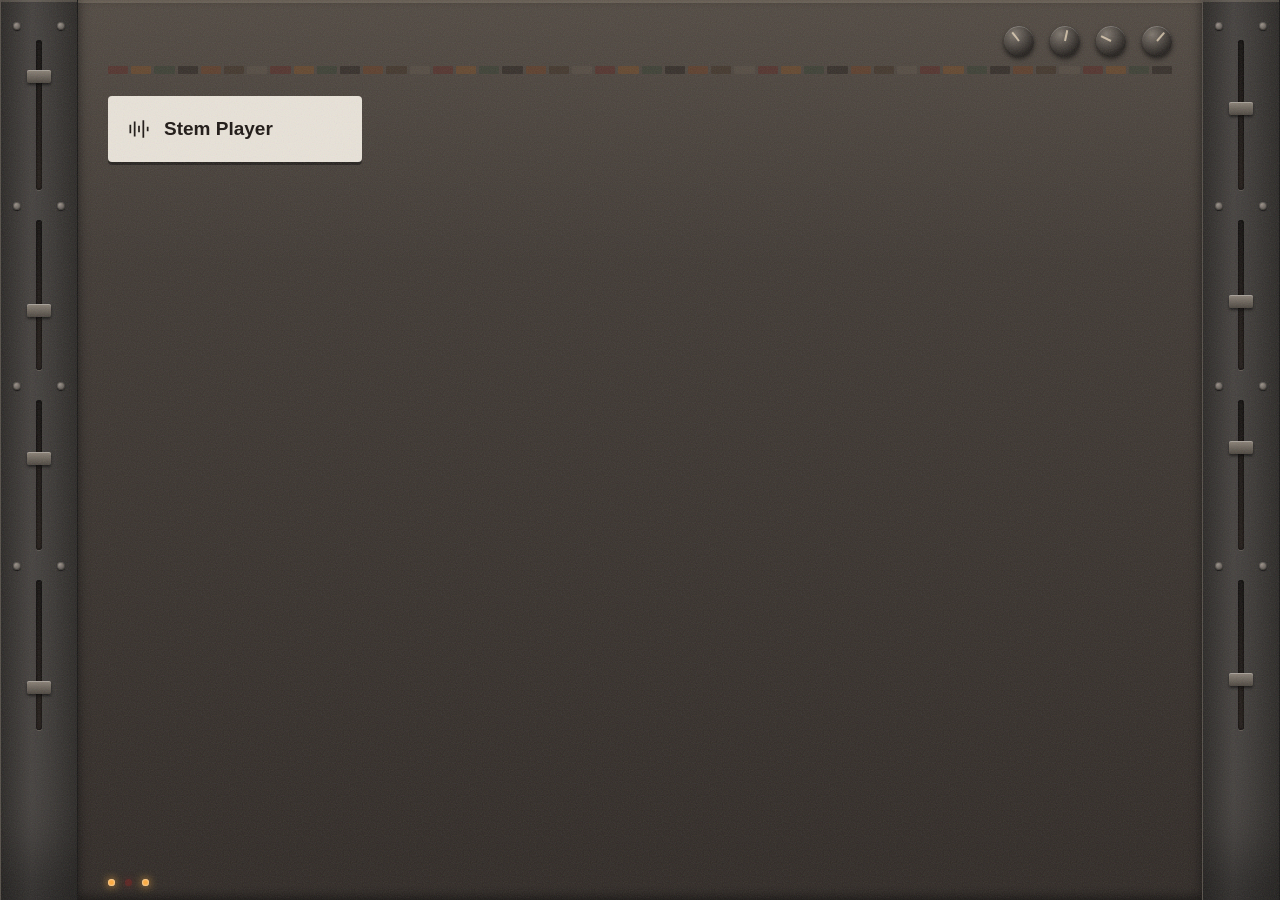
==== index.html @ 5638e5e9 "first draft" ====
<!DOCTYPE html>
<html lang="en">
<head>
<meta charset="utf-8">
<meta name="viewport" content="width=device-width, initial-scale=1">
<title>Stem Machine</title>
<style>
/* tokens */
:root{
  --wood:#2a1d15;
  --wood-2:#3a2a1e;
  --panel:#4a4643;
  --panel-2:#35322f;
  --metal:#6b6560;
  --edge-hi:rgba(255,235,205,.16);
  --edge-lo:rgba(0,0,0,.55);
  --tile:#e8e2d8;
  --tile-ink:#1c1613;
  --tile-hover:#fff;
  --led:#ffab3d;
  --oxblood:#5a2320;
}

*{box-sizing:border-box}
html,body{height:100%}
body{
  margin:0;
  background:var(--wood);
  font-family:-apple-system,BlinkMacSystemFont,"Segoe UI",Helvetica,Arial,sans-serif;
  color:var(--tile);
  overflow:hidden;
}

/* grain overlay */
body::after{
  content:"";
  position:fixed; inset:0;
  pointer-events:none;
  opacity:.12;
  background-image:url("data:image/svg+xml;utf8,<svg xmlns='http://www.w3.org/2000/svg' width='120' height='120'><filter id='n'><feTurbulence type='fractalNoise' baseFrequency='.85' numOctaves='3'/></filter><rect width='120' height='120' filter='url(%23n)'/></svg>");
  z-index:9;
}

/* ---------- hub ---------- */
#hub{
  position:fixed; inset:0;
  display:grid;
  grid-template-columns:78px 1fr 78px;
  background:
    radial-gradient(120% 80% at 20% 0%, rgba(255,220,180,.10), transparent 60%),
    linear-gradient(160deg,var(--wood-2),var(--wood) 60%, #1d140f);
}

/* fader strips */
.strip{
  position:relative;
  background:linear-gradient(90deg,var(--panel-2),var(--panel) 40%,var(--panel-2));
  border-left:1px solid var(--edge-hi);
  border-right:1px solid var(--edge-lo);
  box-shadow:inset 0 2px 0 var(--edge-hi), inset 0 -40px 60px rgba(0,0,0,.4);
}
.fader{
  position:absolute; left:50%; transform:translateX(-50%);
  width:6px; height:150px;
  background:linear-gradient(180deg,#151210,#241d19);
  border-radius:3px;
  box-shadow:inset 0 0 3px #000, 0 1px 0 var(--edge-hi);
}
.cap{
  position:absolute; left:-9px;
  width:24px; height:13px;
  background:linear-gradient(180deg,#8c8378,#4b453e);
  border-radius:2px;
  box-shadow:0 2px 3px rgba(0,0,0,.6), inset 0 1px 0 rgba(255,255,255,.25);
}
.screw{
  position:absolute; width:8px; height:8px; border-radius:50%;
  background:radial-gradient(circle at 35% 30%,#9a9189,#3b3733);
  box-shadow:0 1px 1px rgba(0,0,0,.7), inset 0 0 0 1px rgba(0,0,0,.3);
}

/* console face */
.face{
  position:relative;
  padding:26px 30px 30px;
  overflow-y:auto;
  background:
    linear-gradient(180deg, rgba(255,230,200,.06), transparent 30%),
    linear-gradient(180deg,#463f39,#2f2925);
  box-shadow:inset 0 3px 0 var(--edge-hi), inset 0 -3px 12px rgba(0,0,0,.6);
}

/* knob row */
.knobs{display:flex; gap:16px; justify-content:flex-end; margin-bottom:10px}
.knob{
  width:30px; height:30px; border-radius:50%;
  background:
    radial-gradient(circle at 34% 28%, #7e766d, #26221f 72%),
    var(--metal);
  box-shadow:0 3px 5px rgba(0,0,0,.65), inset 0 1px 0 rgba(255,255,255,.22);
  position:relative;
}
.knob::after{
  content:""; position:absolute;
  left:50%; top:4px; width:2px; height:11px;
  background:rgba(255,235,205,.65);
  transform-origin:50% 11px;
}
.knob:nth-child(1)::after{transform:translateX(-50%) rotate(-38deg)}
.knob:nth-child(2)::after{transform:translateX(-50%) rotate(12deg)}
.knob:nth-child(3)::after{transform:translateX(-50%) rotate(-64deg)}
.knob:nth-child(4)::after{transform:translateX(-50%) rotate(41deg)}

/* record spines */
.spines{display:flex; gap:3px; height:8px; margin:0 0 22px}
.spines i{flex:1; border-radius:1px; opacity:.5}

/* link tiles */
.grid{
  display:grid;
  grid-template-columns:repeat(auto-fill,minmax(230px,1fr));
  gap:16px;
}
a.tile{
  display:flex; align-items:center; gap:12px;
  padding:20px 18px;
  background:var(--tile);
  color:var(--tile-ink);
  text-decoration:none;
  border:none; border-radius:4px;
  font-size:19px; font-weight:600; line-height:1.25;
  box-shadow:0 3px 0 rgba(0,0,0,.45);
  cursor:pointer;
  transition:transform .08s, background .12s;
}
a.tile:hover,a.tile:focus{background:var(--tile-hover); transform:translateY(-2px)}
a.tile:active{transform:translateY(1px); box-shadow:0 1px 0 rgba(0,0,0,.45)}
a.tile svg{flex:none; stroke:var(--tile-ink); stroke-width:1.6; fill:none}

/* leds */
.leds{position:absolute; left:30px; bottom:14px; display:flex; gap:10px}
.leds span{
  width:7px; height:7px; border-radius:50%;
  background:var(--led);
  box-shadow:0 0 8px var(--led), 0 0 2px #fff inset;
}
.leds span:nth-child(2){background:var(--oxblood); box-shadow:0 0 7px var(--oxblood)}

/* ---------- viewer ---------- */
#viewer{position:fixed; inset:0; display:none; background:#000; z-index:20}
#viewer iframe{width:100%; height:100%; border:0; display:block}
#home{
  position:fixed; top:14px; right:14px; z-index:30;
  width:52px; height:52px; border-radius:6px;
  border:2px solid #1c1613;
  background:var(--tile);
  display:none; place-items:center;
  cursor:pointer;
  box-shadow:0 3px 0 rgba(0,0,0,.6);
}
#home:active{transform:translateY(2px); box-shadow:0 1px 0 rgba(0,0,0,.6)}
#home svg{stroke:#1c1613; stroke-width:2; fill:none}

@media (max-width:720px){
  #hub{grid-template-columns:34px 1fr 34px}
  .cap,.knobs{display:none}
}
</style>
</head>
<body>

<!-- hub -->
<div id="hub">
  <div class="strip" id="stripL"></div>

  <div class="face">
    <div class="knobs"><i class="knob"></i><i class="knob"></i><i class="knob"></i><i class="knob"></i></div>
    <div class="spines" id="spines"></div>

    <div class="grid" id="grid"></div>

    <div class="leds"><span></span><span></span><span></span></div>
  </div>

  <div class="strip" id="stripR"></div>
</div>

<!-- viewer -->
<div id="viewer"><iframe id="frame" title="page"></iframe></div>
<button id="home" aria-label="Home">
  <svg width="26" height="26" viewBox="0 0 24 24"><path d="M3 11l9-7 9 7"/><path d="M6 10v9h12v-9"/></svg>
</button>

<script>
/* ================================================================
   ██  MANIFEST — EDIT THIS. NOTHING ELSE.  ██
   ================================================================

   One line per page. Files live in the pages/ folder.

     file  — filename inside pages/
     label — what the tile says
     icon  — pick one from ICONS below, or leave it out

   Add a page   : drop the .html in pages/, add a line here.
   Remove a page: delete its line here. The file can stay.
   Reorder      : move the lines. Tiles follow this order.

   ================================================================ */

const PAGES = [
  { file: "stem-player.html", label: "Stem Player", icon: "faders" },
];

/* ---- ICONS — add your own; 24x24 viewBox path data ---- */
const ICONS = {
  faders:  "M4 8v8M8 5v14M12 9v6M16 4v16M20 10v4",
  wave:    "M2 12c2-6 4 6 6 0s4 6 6 0 4 6 6 0",
  note:    "M9 18V5l11-2v13M9 18a3 3 0 11-6 0 3 3 0 016 0zm11-2a3 3 0 11-6 0 3 3 0 016 0z",
  disc:    "M12 3a9 9 0 100 18 9 9 0 000-18zm0 7a2 2 0 100 4 2 2 0 000-4z",
  grid:    "M4 4h7v7H4zM13 4h7v7h-7zM4 13h7v7H4zM13 13h7v7h-7z",
  book:    "M4 5a2 2 0 012-2h13v18H6a2 2 0 01-2-2zM19 17H6",
  play:    "M6 4l14 8-14 8z",
  default: "M5 4h14v16H5zM8 8h8M8 12h8M8 16h5",
};

/* ================================================================
   below here is machinery — you shouldn't need to touch it
   ================================================================ */

// build the tiles
document.getElementById("grid").innerHTML = PAGES.map(function (p) {
  var d = ICONS[p.icon] || ICONS.default;
  return '<a class="tile" href="pages/' + p.file + '">' +
         '<svg width="26" height="26" viewBox="0 0 24 24"><path d="' + d + '"/></svg>' +
         p.label + '</a>';
}).join("");

// decor: faders
var heights=[.22,.61,.38,.74,.45,.55,.30,.68];
['stripL','stripR'].forEach(function(id,s){
  var el=document.getElementById(id),h='';
  for(var i=0;i<4;i++){
    var top=40+i*180, pos=heights[s*4+i];
    h+='<div class="fader" style="top:'+top+'px"><div class="cap" style="top:'+(pos*137)+'px"></div></div>';
    h+='<div class="screw" style="top:'+(top-18)+'px;left:12px"></div>';
    h+='<div class="screw" style="top:'+(top-18)+'px;right:12px"></div>';
  }
  el.innerHTML=h;
});

// decor: record spines
var tones=['#5a2320','#7a4a22','#2f3c2e','#1f1a17','#6b3a1e','#3a2a1e','#5c5248'],sp='';
for(var i=0;i<46;i++) sp+='<i style="background:'+tones[i%tones.length]+'"></i>';
document.getElementById('spines').innerHTML=sp;

// nav: open in frame
var hub=document.getElementById('hub'),
    viewer=document.getElementById('viewer'),
    frame=document.getElementById('frame'),
    home=document.getElementById('home');

document.querySelectorAll('a.tile').forEach(function(a){
  a.addEventListener('click',function(e){
    e.preventDefault();
    open_page(a.getAttribute('href'));
  });
});

function open_page(src){
  frame.src=src;
  viewer.style.display='block';
  home.style.display='grid';
  history.pushState({open:1},'','#'+src);
}
function go_home(){
  viewer.style.display='none';
  home.style.display='none';
  frame.src='about:blank';
}
home.addEventListener('click',function(){history.back()});
window.addEventListener('popstate',go_home);

// deep link on load
if(location.hash.length>1) open_page(decodeURIComponent(location.hash.slice(1)));
</script>
</body>
</html>
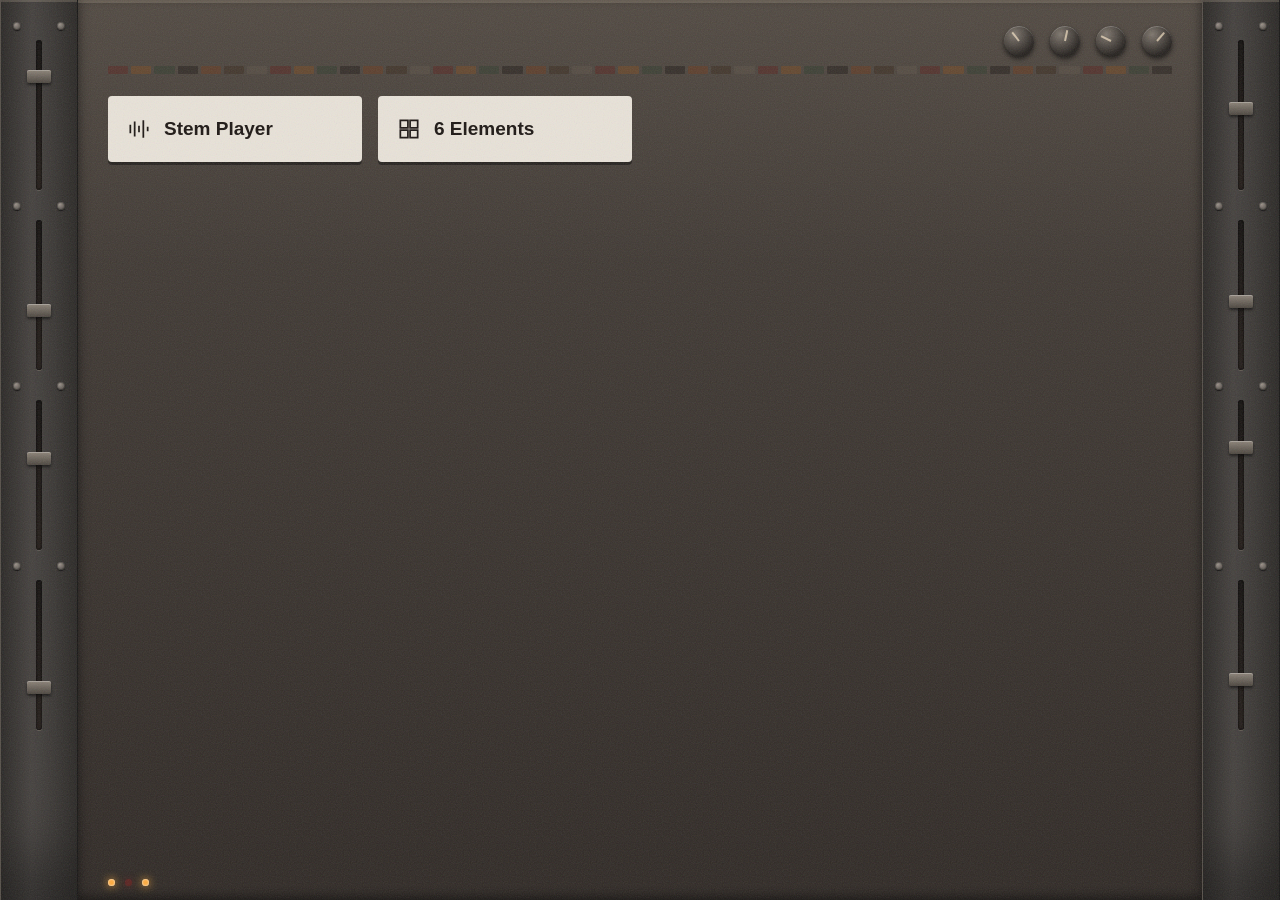
==== commit 1cadd8f4: "6 elements added" ====
--- a/index.html
+++ b/index.html
@@ -210,7 +210,9 @@
 
 const PAGES = [
   { file: "stem-player.html", label: "Stem Player", icon: "faders" },
+  { file: "6elements.html",   label: "6 Elements",  icon: "grid" }
 ];
+
 
 /* ---- ICONS — add your own; 24x24 viewBox path data ---- */
 const ICONS = {
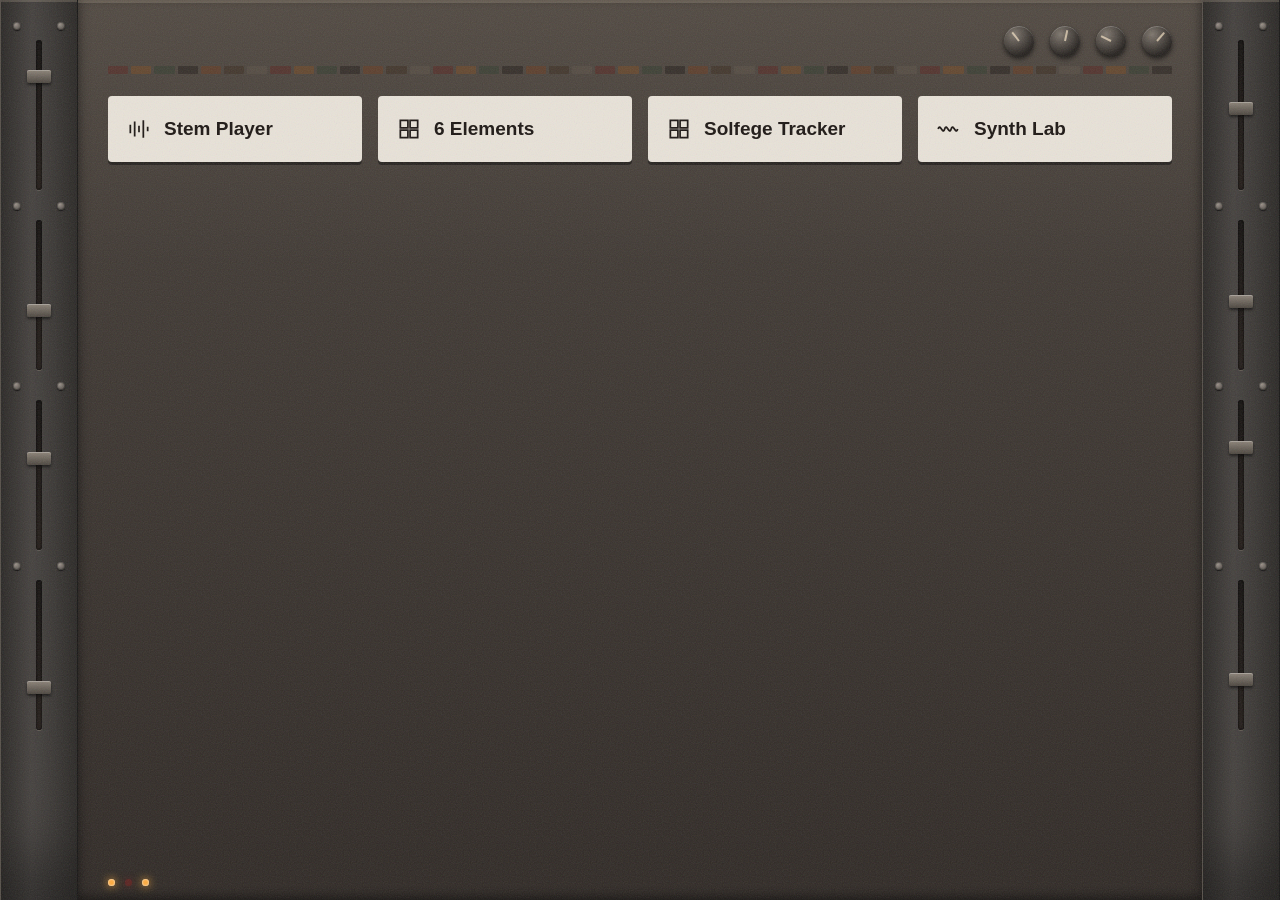
==== commit 5bbe3b22: "synth lab + solfege tracker" ====
--- a/index.html
+++ b/index.html
@@ -210,7 +210,9 @@
 
 const PAGES = [
   { file: "stem-player.html", label: "Stem Player", icon: "faders" },
-  { file: "6elements.html",   label: "6 Elements",  icon: "grid" }
+  { file: "6-elements/6elements.html",   label: "6 Elements",  icon: "grid" },
+  {file: "solfege-tracker/index.html", label: "Solfege Tracker", icon: "grid"},
+  { file: "synth-lab/index.html", label: "Synth Lab", icon: "wave" },
 ];
 
 
